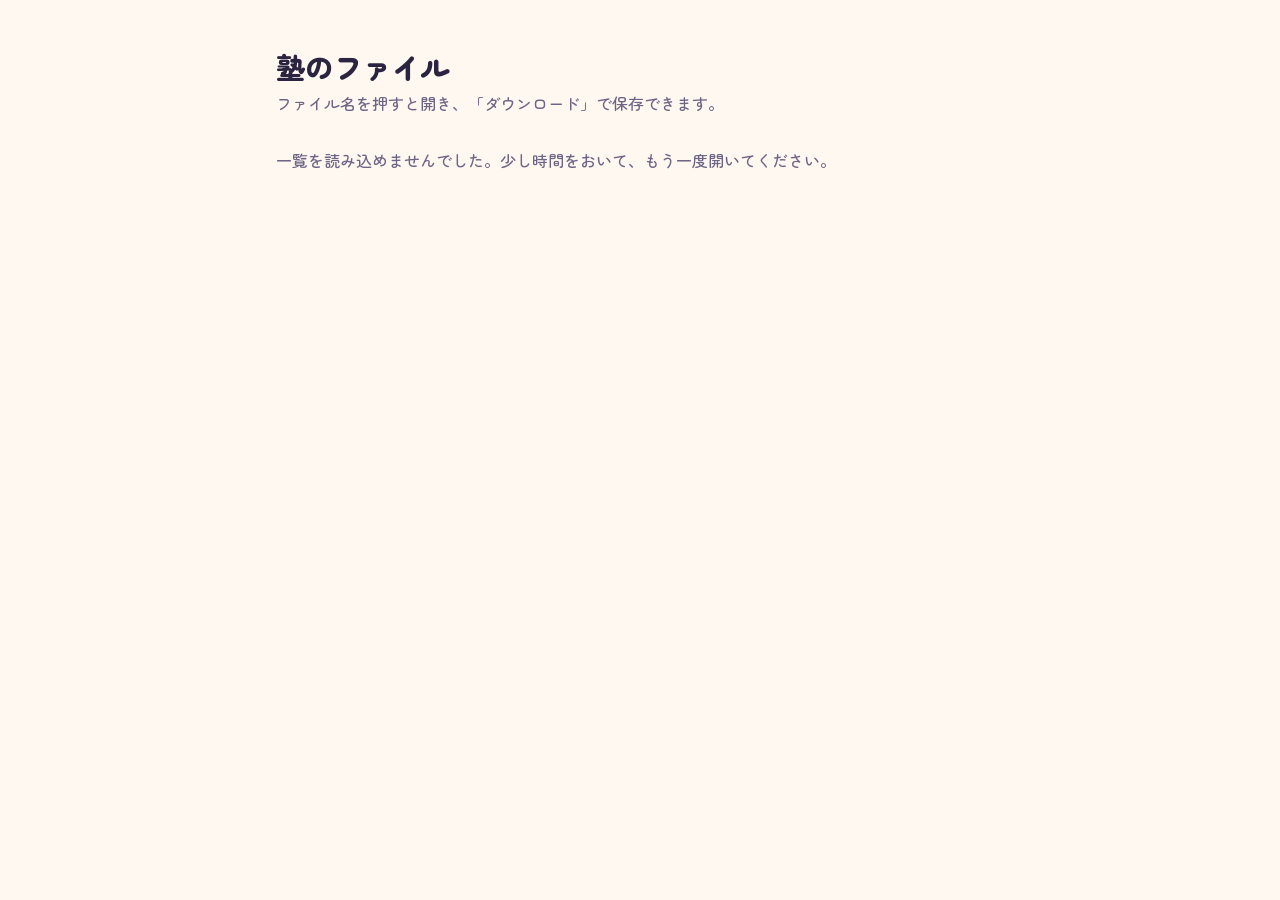
==== juku/index.html @ 22a96cbe "juku フォルダの中身を一覧で見られるページを追加 Co-Authored-By: Claude Opus 5.5 <noreply@anthropic.com> Claude-Session: h" ====
<!doctype html>
<html lang="ja">
<head>
  <meta charset="utf-8">
  <meta name="viewport" content="width=device-width, initial-scale=1">
  <meta name="robots" content="noindex">
  <title>塾のファイル</title>
  <link rel="preconnect" href="https://fonts.googleapis.com">
  <link rel="preconnect" href="https://fonts.gstatic.com" crossorigin>
  <link href="https://fonts.googleapis.com/css2?family=Zen+Maru+Gothic:wght@500;700;900&display=swap" rel="stylesheet">
  <link rel="stylesheet" href="../style.css">
  <style>
    main { max-width: 760px; margin: 0 auto; padding: 48px 16px 80px; }
    h1 { margin: 0 0 4px; font-size: 1.8rem; font-weight: 900; }
    .lead { margin: 0 0 28px; color: var(--muted); }
    .files { list-style: none; margin: 0; padding: 0; display: grid; gap: 10px; }
    .files li {
      display: flex; align-items: center; gap: 12px;
      padding: 14px 16px;
      background: var(--surface);
      border: 1px solid var(--line);
      border-radius: 14px;
      box-shadow: var(--shadow);
    }
    .files .name { flex: 1; min-width: 0; font-weight: 700; text-decoration: none; overflow-wrap: anywhere; }
    .files .name:hover { color: var(--accent); }
    .files .size { color: var(--muted); font-size: 0.85rem; white-space: nowrap; }
    .files .dl {
      padding: 4px 12px; border-radius: 999px;
      background: var(--accent); color: #fff;
      font-size: 0.85rem; font-weight: 700; text-decoration: none; white-space: nowrap;
    }
    .status { color: var(--muted); }
  </style>
</head>
<body>
  <main>
    <h1>塾のファイル</h1>
    <p class="lead">ファイル名を押すと開き、「ダウンロード」で保存できます。</p>
    <p class="status">読み込み中…</p>
    <ul class="files"></ul>
  </main>

  <script>
    // juku フォルダの中身を GitHub から取ってきて一覧にする
    const API = "https://api.github.com/repos/onasu-susu/onasu-susu.github.io/contents/juku?ref=main";
    const list = document.querySelector(".files");
    const status = document.querySelector(".status");

    function size(bytes) {
      if (bytes < 1024) return bytes + " B";
      if (bytes < 1024 * 1024) return (bytes / 1024).toFixed(0) + " KB";
      return (bytes / 1024 / 1024).toFixed(1) + " MB";
    }

    fetch(API)
      .then((r) => {
        if (!r.ok) throw new Error(r.status);
        return r.json();
      })
      .then((items) => {
        const files = items
          .filter((f) => f.type === "file" && !f.name.startsWith(".") && f.name !== "index.html")
          .sort((a, b) => a.name.localeCompare(b.name, "ja", { numeric: true }));

        if (files.length === 0) {
          status.textContent = "まだファイルはありません。";
          return;
        }
        status.hidden = true;

        files.forEach((f) => {
          const href = encodeURIComponent(f.name);
          const li = document.createElement("li");

          const name = document.createElement("a");
          name.className = "name";
          name.href = href;
          name.target = "_blank";
          name.rel = "noopener";
          name.textContent = f.name;

          const s = document.createElement("span");
          s.className = "size";
          s.textContent = size(f.size);

          const dl = document.createElement("a");
          dl.className = "dl";
          dl.href = href;
          dl.download = f.name;
          dl.textContent = "ダウンロード";

          li.append(name, s, dl);
          list.append(li);
        });
      })
      .catch(() => {
        status.textContent = "一覧を読み込めませんでした。少し時間をおいて、もう一度開いてください。";
      });
  </script>
</body>
</html>
---- style.css ----
/* 色（ここを変えるとサイト全体の色が変わります） */
:root {
  --bg: #fff8f0;
  --surface: #ffffff;
  --text: #2b2440;
  --muted: #6d6585;
  --accent: #ff6f91;
  --accent-2: #ffa733;
  --line: #f0e4d8;
  --shot: #1c1b2e;
  --shadow: 0 10px 30px rgba(60, 40, 80, 0.08);
}

@media (prefers-color-scheme: dark) {
  :root {
    --bg: #14131f;
    --surface: #1e1d2e;
    --text: #f1eefa;
    --muted: #aaa3c2;
    --line: #2e2c44;
    --shot: #0f0e19;
    --shadow: 0 10px 30px rgba(0, 0, 0, 0.35);
  }
}

* { box-sizing: border-box; }

html { scroll-behavior: smooth; }

body {
  margin: 0;
  background: var(--bg);
  color: var(--text);
  font-family: "Zen Maru Gothic", "Hiragino Maru Gothic ProN", "Hiragino Sans", sans-serif;
  font-weight: 500;
  line-height: 1.8;
}

img { display: block; max-width: 100%; }

a { color: inherit; }

/* 上のメニュー */
.nav {
  position: sticky;
  top: 0;
  z-index: 10;
  display: flex;
  align-items: center;
  justify-content: space-between;
  gap: 16px;
  padding: 14px clamp(16px, 5vw, 48px);
  background: color-mix(in srgb, var(--bg) 85%, transparent);
  backdrop-filter: blur(8px);
  border-bottom: 1px solid var(--line);
}

.logo {
  font-size: 1.5rem;
  font-weight: 900;
  text-decoration: none;
}
.logo span { color: var(--accent); }

.nav nav { display: flex; gap: clamp(12px, 3vw, 28px); }
.nav nav a {
  text-decoration: none;
  font-weight: 700;
  color: var(--muted);
}
.nav nav a:hover { color: var(--accent); }

/* いちばん上の大きなあいさつ */
.hero {
  position: relative;
  overflow: hidden;
  padding: clamp(64px, 12vw, 140px) clamp(16px, 5vw, 48px) clamp(56px, 10vw, 110px);
  text-align: center;
}

.hello {
  margin: 0;
  font-weight: 700;
  color: var(--accent);
}

h1 {
  margin: 8px 0 16px;
  font-size: clamp(2.2rem, 7vw, 4rem);
  font-weight: 900;
  line-height: 1.3;
}
.pop {
  background: linear-gradient(90deg, var(--accent), var(--accent-2));
  -webkit-background-clip: text;
  background-clip: text;
  color: transparent;
}

.lead {
  max-width: 34em;
  margin: 0 auto 32px;
  color: var(--muted);
}

/* 背景で落ちてくるブロック */
.blocks i {
  position: absolute;
  top: -60px;
  left: var(--x);
  width: 34px;
  height: 34px;
  border-radius: 8px;
  background: var(--c);
  opacity: 0.35;
  animation: fall 9s linear infinite;
  animation-delay: var(--d);
}
@keyframes fall {
  to { transform: translateY(720px) rotate(240deg); }
}
@media (prefers-reduced-motion: reduce) {
  .blocks i { animation: none; display: none; }
  html { scroll-behavior: auto; }
}
.hero > :not(.blocks) { position: relative; }

.button {
  display: inline-block;
  padding: 12px 32px;
  border-radius: 999px;
  background: var(--accent);
  color: #fff;
  font-weight: 700;
  text-decoration: none;
  box-shadow: 0 6px 0 color-mix(in srgb, var(--accent) 60%, #000);
  transition: transform 0.1s, box-shadow 0.1s;
}
.button:hover { transform: translateY(2px); box-shadow: 0 4px 0 color-mix(in srgb, var(--accent) 60%, #000); }

/* 見出しと区切り */
.section {
  max-width: 1120px;
  margin: 0 auto;
  padding: clamp(48px, 8vw, 88px) clamp(16px, 5vw, 48px);
}

h2 {
  margin: 0 0 32px;
  font-size: clamp(1.6rem, 4vw, 2.2rem);
  font-weight: 900;
}
h2::after {
  content: "";
  display: block;
  width: 48px;
  height: 6px;
  margin-top: 8px;
  border-radius: 3px;
  background: linear-gradient(90deg, var(--accent), var(--accent-2));
}

/* 作品のカード */
.works {
  display: grid;
  grid-template-columns: repeat(auto-fill, minmax(300px, 1fr));
  gap: 24px;
}

.card {
  display: flex;
  flex-direction: column;
  background: var(--surface);
  border: 1px solid var(--line);
  border-radius: 20px;
  overflow: hidden;
  box-shadow: var(--shadow);
  transition: transform 0.2s;
}
.card:hover { transform: translateY(-4px); }

.shot {
  aspect-ratio: 16 / 10;
  background: var(--shot);
  overflow: hidden;
}
.shot img { width: 100%; height: 100%; }
.shot-cover img { object-fit: cover; }
.shot-tall img { object-fit: contain; }
.shot-icon { display: grid; place-items: center; background: #2a2340; }
.shot-icon img { width: 55%; height: auto; }

.body { padding: 20px 22px 24px; }

h3 {
  margin: 0 0 8px;
  font-size: 1.25rem;
  font-weight: 900;
}

.body p {
  margin: 0 0 16px;
  font-size: 0.95rem;
  color: var(--muted);
}

.tags {
  display: flex;
  flex-wrap: wrap;
  gap: 8px;
  margin: 0;
  padding: 0;
  list-style: none;
}
.tags li {
  padding: 2px 12px;
  border-radius: 999px;
  background: color-mix(in srgb, var(--accent) 14%, transparent);
  color: var(--accent);
  font-size: 0.8rem;
  font-weight: 700;
}
.tags.big li { font-size: 0.95rem; padding: 4px 16px; }

/* じこしょうかい */
.about-box {
  padding: clamp(20px, 4vw, 36px);
  background: var(--surface);
  border: 1px solid var(--line);
  border-radius: 20px;
  box-shadow: var(--shadow);
}
.about-box p { margin-top: 0; }
.about-box h3 { margin-top: 24px; font-size: 1.05rem; }

/* れんらく */
.contact { text-align: center; }
.contact h2::after { margin-left: auto; margin-right: auto; }
.contact p { color: var(--muted); margin: 0 0 24px; }

footer {
  padding: 32px 16px;
  text-align: center;
  color: var(--muted);
  font-size: 0.85rem;
  border-top: 1px solid var(--line);
}

/* スマホ */
@media (max-width: 520px) {
  .nav nav { gap: 12px; font-size: 0.9rem; }
  .works { grid-template-columns: 1fr; }
}

/* ---------- ここから下は、プロフィール・写真・音楽などのページ用 ---------- */

/* 名前の下の英語 */
h1 .en {
  display: block;
  margin-top: 4px;
  font-size: 0.42em;
  font-weight: 700;
  letter-spacing: 0.08em;
  color: var(--accent);
}

/* 肩書き */
.roles {
  display: flex;
  flex-wrap: wrap;
  justify-content: center;
  gap: 8px;
  margin: -12px auto 32px;
  padding: 0;
  list-style: none;
}
.roles li {
  padding: 4px 14px;
  border: 2px solid var(--line);
  border-radius: 999px;
  background: var(--surface);
  font-size: 0.9rem;
  font-weight: 700;
}

.intro {
  max-width: 46em;
  margin: -12px 0 28px;
  color: var(--muted);
}

/* プロフィール */
.profile {
  display: grid;
  grid-template-columns: 1.4fr 1fr;
  gap: 24px;
  align-items: stretch;
}
.profile-card {
  padding: clamp(20px, 4vw, 32px);
  background: var(--surface);
  border: 1px solid var(--line);
  border-radius: 20px;
  box-shadow: var(--shadow);
}
.profile dl {
  display: grid;
  grid-template-columns: auto 1fr;
  gap: 12px 20px;
  margin: 0;
}

/* 自分の写真（インスタのアイコンのような丸） */
.me {
  display: flex;
  align-items: center;
  gap: 20px;
  margin-bottom: 24px;
  padding-bottom: 24px;
  border-bottom: 1px dashed var(--line);
}
.avatar {
  flex: none;
  width: clamp(96px, 18vw, 132px);
  aspect-ratio: 1;
  padding: 4px;
  border-radius: 50%;
  background: conic-gradient(from 200deg, var(--accent), var(--accent-2), #66e0b3, #5aa9ff, #b36bff, var(--accent));
}
.avatar img {
  width: 100%;
  height: 100%;
  object-fit: cover;
  border-radius: 50%;
  border: 4px solid var(--surface);
}
.me-name { margin: 0; font-size: clamp(1.4rem, 3vw, 1.8rem); font-weight: 900; line-height: 1.3; }
.me-sub { margin: 0 0 6px; color: var(--muted); font-weight: 700; }
.me-insta {
  display: inline-block;
  padding: 2px 12px;
  border-radius: 999px;
  background: color-mix(in srgb, var(--accent) 14%, transparent);
  color: var(--accent);
  font-size: 0.85rem;
  font-weight: 700;
  text-decoration: none;
}
.profile dt { font-weight: 900; color: var(--accent); }
.profile dd { margin: 0; }
.stats {
  display: grid;
  grid-template-columns: repeat(3, 1fr);
  gap: 12px;
}
.stats div {
  display: flex;
  flex-direction: column;
  align-items: center;
  justify-content: center;
  padding: 16px 8px;
  background: var(--surface);
  border: 1px solid var(--line);
  border-radius: 20px;
  box-shadow: var(--shadow);
  text-align: center;
}
.stats b {
  font-size: clamp(2rem, 5vw, 2.8rem);
  font-weight: 900;
  line-height: 1.1;
  background: linear-gradient(90deg, var(--accent), var(--accent-2));
  -webkit-background-clip: text;
  background-clip: text;
  color: transparent;
}
.stats span { font-size: 0.8rem; color: var(--muted); line-height: 1.4; }

/* 写真 */
.filters {
  display: flex;
  flex-wrap: wrap;
  gap: 8px;
  margin-bottom: 20px;
}
.filters button {
  padding: 6px 16px;
  border: 2px solid var(--line);
  border-radius: 999px;
  background: var(--surface);
  color: var(--text);
  font: inherit;
  font-size: 0.9rem;
  font-weight: 700;
  cursor: pointer;
}
.filters button.on {
  border-color: var(--accent);
  background: var(--accent);
  color: #fff;
}

.gallery {
  columns: 3 260px;
  column-gap: 14px;
}
.gallery figure {
  position: relative;
  margin: 0 0 14px;
  break-inside: avoid;
  border-radius: 16px;
  overflow: hidden;
  cursor: zoom-in;
  box-shadow: var(--shadow);
}
.gallery figure[hidden] { display: none; }
.gallery img { width: 100%; height: auto; transition: transform 0.3s; }
.gallery figure:hover img { transform: scale(1.04); }
.gallery figcaption {
  position: absolute;
  left: 10px;
  bottom: 10px;
  padding: 2px 10px;
  border-radius: 999px;
  background: rgba(0, 0, 0, 0.55);
  color: #fff;
  font-size: 0.8rem;
  font-weight: 700;
}
.more { margin-top: 12px; text-align: right; }
.more a { color: var(--accent); font-weight: 700; }

/* 写真を大きく見る画面 */
.viewer {
  position: fixed;
  inset: 0;
  z-index: 50;
  display: flex;
  align-items: center;
  justify-content: center;
  gap: 8px;
  padding: 16px;
  background: rgba(10, 8, 20, 0.92);
}
.viewer[hidden] { display: none; }
.viewer figure { margin: 0; text-align: center; }
.viewer img { max-width: min(1200px, 84vw); max-height: 80vh; border-radius: 12px; }
.viewer figcaption { margin-top: 10px; color: #fff; font-weight: 700; }
.viewer button {
  border: 0;
  background: rgba(255, 255, 255, 0.12);
  color: #fff;
  font-size: 2rem;
  line-height: 1;
  width: 48px;
  height: 48px;
  border-radius: 50%;
  cursor: pointer;
  flex: none;
}
.viewer .close { position: absolute; top: 16px; right: 16px; }

/* 音楽 */
.music {
  display: grid;
  grid-template-columns: 280px 1fr;
  gap: 24px;
}
.music-info, .songs, .dev, .study-card {
  background: var(--surface);
  border: 1px solid var(--line);
  border-radius: 20px;
  box-shadow: var(--shadow);
}
.music-info { padding: 24px; }
.big-number b {
  font-size: 4rem;
  font-weight: 900;
  line-height: 1;
  background: linear-gradient(90deg, var(--accent), var(--accent-2));
  -webkit-background-clip: text;
  background-clip: text;
  color: transparent;
}
.big-number span { margin-left: 6px; font-weight: 700; }
.music-info .tags { margin: 16px 0; }
.note { margin: 0; font-size: 0.9rem; color: var(--muted); }
.songs {
  columns: 3 180px;
  column-gap: 20px;
  margin: 0;
  padding: 20px 24px;
  list-style: none;
}
.songs li {
  padding: 4px 0 4px 18px;
  position: relative;
  font-size: 0.92rem;
  break-inside: avoid;
}
.songs li::before {
  content: "♪";
  position: absolute;
  left: 0;
  color: var(--accent);
}

/* 開発 */
.dev {
  display: grid;
  grid-template-columns: 1.2fr 1fr;
  gap: 24px;
  padding: clamp(20px, 4vw, 32px);
}
.dev p { color: var(--muted); }
.flow {
  margin: 0;
  padding: 0;
  list-style: none;
  counter-reset: step;
}
.flow li {
  position: relative;
  padding: 10px 12px 10px 52px;
  margin-bottom: 10px;
  border-radius: 14px;
  background: color-mix(in srgb, var(--accent) 8%, transparent);
  counter-increment: step;
}
.flow li::before {
  content: counter(step);
  position: absolute;
  left: 12px;
  top: 50%;
  transform: translateY(-50%);
  width: 28px;
  height: 28px;
  border-radius: 50%;
  background: linear-gradient(135deg, var(--accent), var(--accent-2));
  color: #fff;
  font-weight: 900;
  display: grid;
  place-items: center;
}
.flow b { display: block; }
.flow span { font-size: 0.85rem; color: var(--muted); }

/* 学び */
.study {
  display: grid;
  grid-template-columns: repeat(auto-fill, minmax(260px, 1fr));
  gap: 20px;
}
.study-card { padding: 22px; }
.study-card p { color: var(--muted); font-size: 0.93rem; }

/* れんらく */
.links {
  display: flex;
  flex-wrap: wrap;
  justify-content: center;
  gap: 16px;
}
.button.sub {
  background: var(--surface);
  color: var(--text);
  border: 2px solid var(--line);
  box-shadow: 0 6px 0 var(--line);
}

/* タブレット・スマホ */
@media (max-width: 860px) {
  .profile, .music, .dev { grid-template-columns: 1fr; }
}
@media (max-width: 720px) {
  .nav { flex-wrap: wrap; row-gap: 6px; }
  .nav nav {
    width: 100%;
    overflow-x: auto;
    gap: 16px;
    padding-bottom: 4px;
    white-space: nowrap;
    scrollbar-width: none;
  }
  .nav nav::-webkit-scrollbar { display: none; }
  .viewer { padding: 8px; }
  .viewer .prev, .viewer .next { display: none; }
  .viewer img { max-width: 94vw; }
}
@media (max-width: 520px) {
  .stats span { font-size: 0.72rem; }
  .gallery { columns: 2; column-gap: 10px; }
  .gallery figure { margin-bottom: 10px; border-radius: 12px; }
}

.button.shop { margin-top: 16px; padding: 8px 24px; font-size: 0.95rem; }

/* パソコンでは、数字のカードをプロフィールの横にたてに並べる */
@media (min-width: 861px) {
  .stats { grid-template-columns: 1fr; grid-template-rows: repeat(3, 1fr); }
  .stats div { flex-direction: row; gap: 14px; justify-content: flex-start; padding: 12px 28px; text-align: left; }
  .stats b { min-width: 2.2em; text-align: right; }
  .stats span { font-size: 0.95rem; }
  .stats span br { display: none; }
}
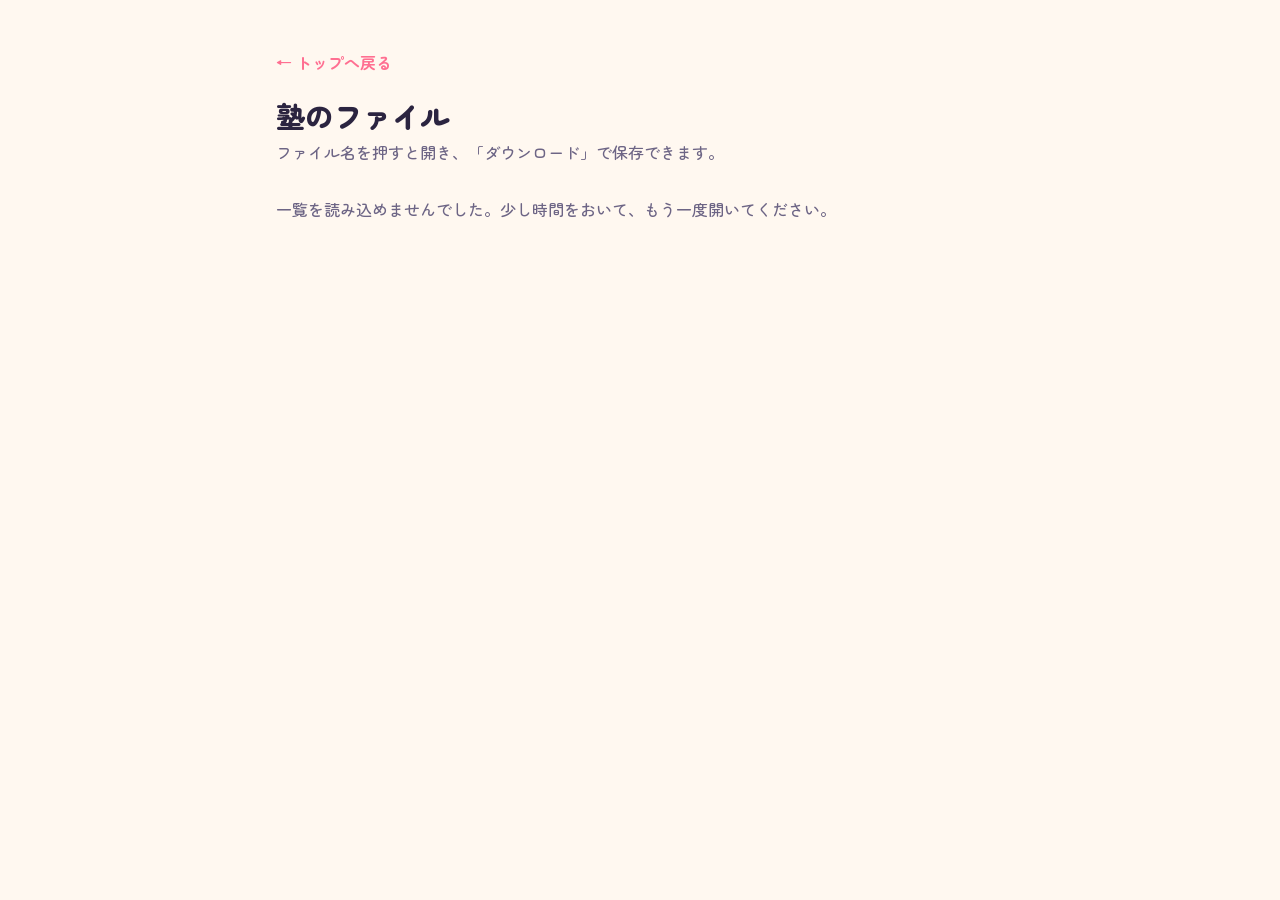
==== commit 56818bde: "トップページに塾のファイルへのリンクを追加 Co-Authored-By: Claude Opus 5.5 <noreply@anthropic.com> Claude-Session: https:" ====
--- a/juku/index.html
+++ b/juku/index.html
@@ -31,10 +31,12 @@
       font-size: 0.85rem; font-weight: 700; text-decoration: none; white-space: nowrap;
     }
     .status { color: var(--muted); }
+    .back { display: inline-block; margin-bottom: 20px; color: var(--accent); font-weight: 700; text-decoration: none; }
   </style>
 </head>
 <body>
   <main>
+    <a class="back" href="../">← トップへ戻る</a>
     <h1>塾のファイル</h1>
     <p class="lead">ファイル名を押すと開き、「ダウンロード」で保存できます。</p>
     <p class="status">読み込み中…</p>
--- a/style.css
+++ b/style.css
@@ -603,3 +603,18 @@
   .stats span { font-size: 0.95rem; }
   .stats span br { display: none; }
 }
+
+/* 塾のファイル */
+.juku-link {
+  display: flex;
+  align-items: center;
+  gap: 18px;
+  text-decoration: none;
+  transition: transform 0.2s;
+}
+.juku-link:hover { transform: translateY(-4px); }
+.juku-icon { font-size: 2.2rem; }
+.juku-text { flex: 1; }
+.juku-text b { display: block; font-size: 1.15rem; font-weight: 900; }
+.juku-text span { color: var(--muted); font-size: 0.93rem; }
+.juku-arrow { font-size: 1.6rem; font-weight: 900; color: var(--accent); }
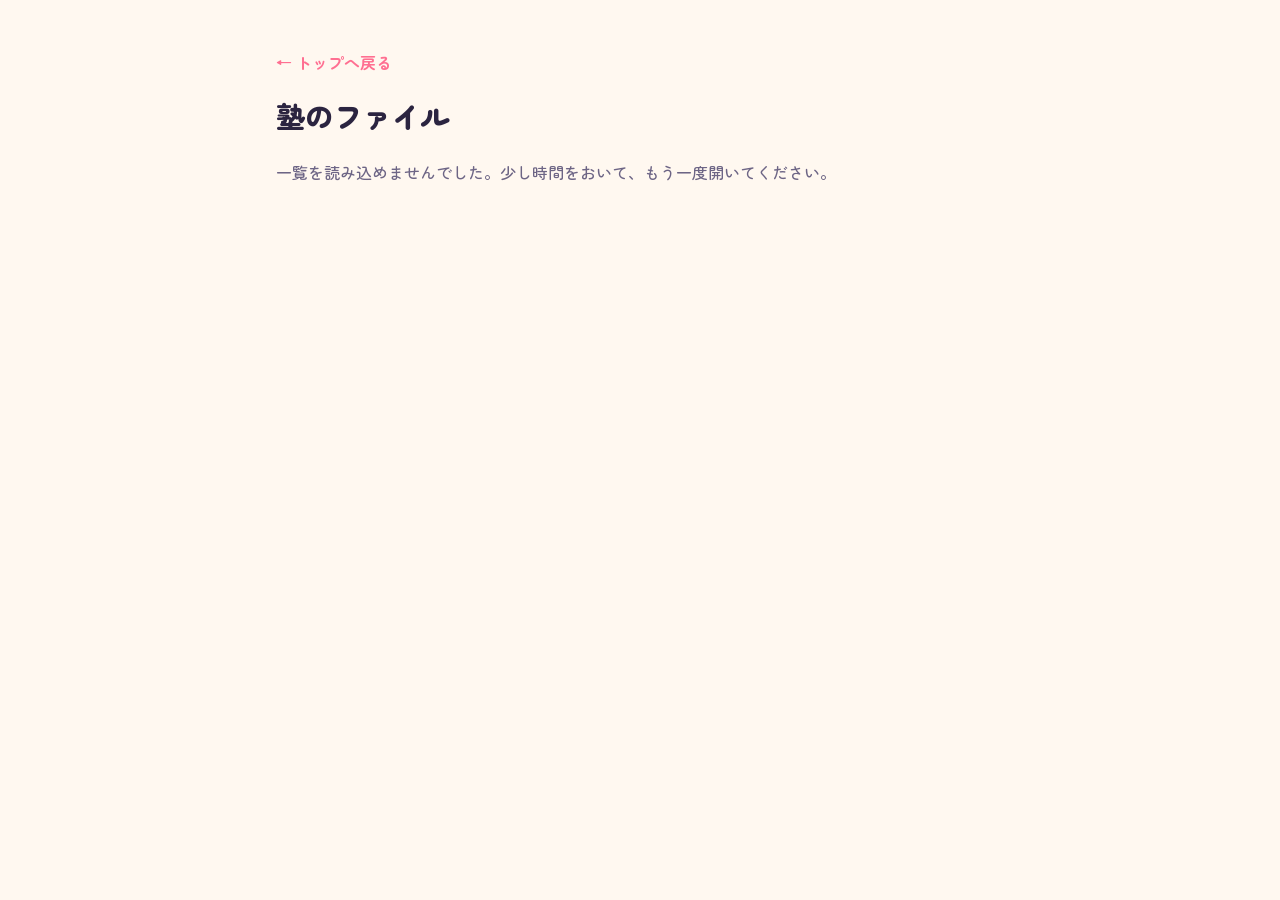
==== commit 15b4c2ae: "塾のファイルの説明文を短くして、スマホでの表示崩れをなくす Co-Authored-By: Claude Opus 5.5 <noreply@anthropic.com> Claude-Session" ====
--- a/juku/index.html
+++ b/juku/index.html
@@ -11,8 +11,7 @@
   <link rel="stylesheet" href="../style.css">
   <style>
     main { max-width: 760px; margin: 0 auto; padding: 48px 16px 80px; }
-    h1 { margin: 0 0 4px; font-size: 1.8rem; font-weight: 900; }
-    .lead { margin: 0 0 28px; color: var(--muted); }
+    h1 { margin: 0 0 24px; font-size: 1.8rem; font-weight: 900; }
     .files { list-style: none; margin: 0; padding: 0; display: grid; gap: 10px; }
     .files li {
       display: flex; align-items: center; gap: 12px;
@@ -38,7 +37,6 @@
   <main>
     <a class="back" href="../">← トップへ戻る</a>
     <h1>塾のファイル</h1>
-    <p class="lead">ファイル名を押すと開き、「ダウンロード」で保存できます。</p>
     <p class="status">読み込み中…</p>
     <ul class="files"></ul>
   </main>
--- a/style.css
+++ b/style.css
@@ -616,5 +616,4 @@
 .juku-icon { font-size: 2.2rem; }
 .juku-text { flex: 1; }
 .juku-text b { display: block; font-size: 1.15rem; font-weight: 900; }
-.juku-text span { color: var(--muted); font-size: 0.93rem; }
 .juku-arrow { font-size: 1.6rem; font-weight: 900; color: var(--accent); }
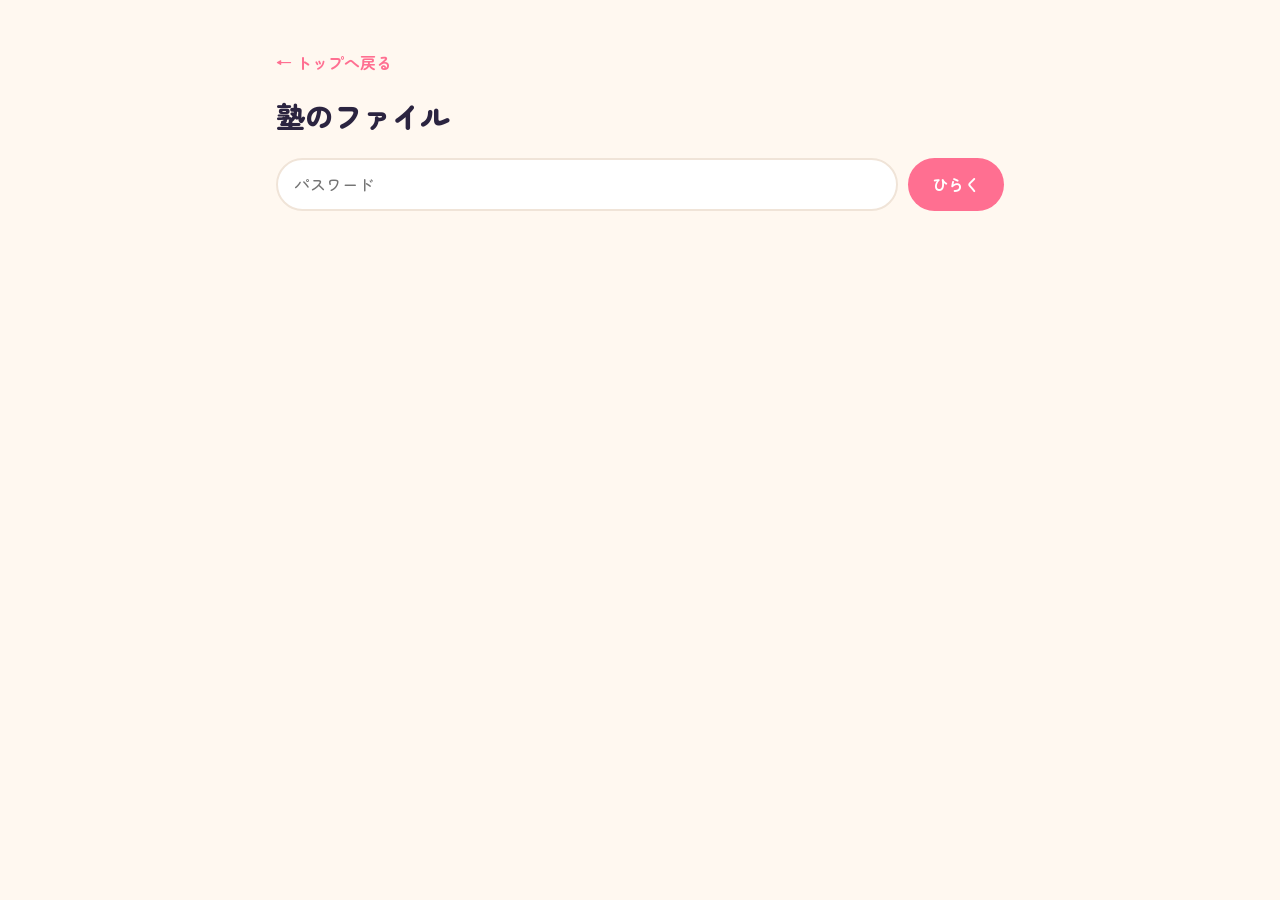
==== commit 0ae25fd3: "塾のファイルをパスワードで守る：PDF を暗号化して置き、ページでパスワードを入れると一覧が開くようにする juku/juku.py で PDF を暗号化（PBKDF2-SHA256 + AES-GC" ====
--- a/juku/index.html
+++ b/juku/index.html
@@ -12,6 +12,22 @@
   <style>
     main { max-width: 760px; margin: 0 auto; padding: 48px 16px 80px; }
     h1 { margin: 0 0 24px; font-size: 1.8rem; font-weight: 900; }
+    .lock { display: flex; flex-wrap: wrap; gap: 10px; }
+    .lock[hidden] { display: none; }
+    .lock input {
+      flex: 1; min-width: 0;
+      padding: 10px 16px;
+      border: 2px solid var(--line); border-radius: 999px;
+      background: var(--surface); color: var(--text);
+      font: inherit;
+    }
+    .lock input:focus { outline: none; border-color: var(--accent); }
+    .lock button {
+      padding: 10px 24px; border: 0; border-radius: 999px;
+      background: var(--accent); color: #fff;
+      font: inherit; font-weight: 700; cursor: pointer;
+    }
+    .lock button:disabled { opacity: 0.6; cursor: wait; }
     .files { list-style: none; margin: 0; padding: 0; display: grid; gap: 10px; }
     .files li {
       display: flex; align-items: center; gap: 12px;
@@ -21,13 +37,16 @@
       border-radius: 14px;
       box-shadow: var(--shadow);
     }
-    .files .name { flex: 1; min-width: 0; font-weight: 700; text-decoration: none; overflow-wrap: anywhere; }
+    .files .name {
+      flex: 1; min-width: 0; padding: 0; border: 0; background: none; color: inherit;
+      font: inherit; font-weight: 700; text-align: left; cursor: pointer; overflow-wrap: anywhere;
+    }
     .files .name:hover { color: var(--accent); }
     .files .size { color: var(--muted); font-size: 0.85rem; white-space: nowrap; }
     .files .dl {
-      padding: 4px 12px; border-radius: 999px;
+      padding: 4px 12px; border: 0; border-radius: 999px;
       background: var(--accent); color: #fff;
-      font-size: 0.85rem; font-weight: 700; text-decoration: none; white-space: nowrap;
+      font: inherit; font-size: 0.85rem; font-weight: 700; white-space: nowrap; cursor: pointer;
     }
     .status { color: var(--muted); }
     .back { display: inline-block; margin-bottom: 20px; color: var(--accent); font-weight: 700; text-decoration: none; }
@@ -37,66 +56,143 @@
   <main>
     <a class="back" href="../">← トップへ戻る</a>
     <h1>塾のファイル</h1>
-    <p class="status">読み込み中…</p>
+    <form class="lock">
+      <input type="password" placeholder="パスワード" aria-label="パスワード" autocomplete="off" required>
+      <button>ひらく</button>
+    </form>
+    <p class="status" hidden></p>
     <ul class="files"></ul>
   </main>
 
   <script>
-    // juku フォルダの中身を GitHub から取ってきて一覧にする
-    const API = "https://api.github.com/repos/onasu-susu/onasu-susu.github.io/contents/juku?ref=main";
+    // ファイルは juku.py で暗号化して data/ に置いてある。
+    // パスワードから鍵を作り、一覧（vault.json）とファイルをブラウザの中で元に戻す。
+    const form = document.querySelector(".lock");
+    const input = form.querySelector("input");
+    const button = form.querySelector("button");
     const list = document.querySelector(".files");
     const status = document.querySelector(".status");
+    let key;
 
-    function size(bytes) {
-      if (bytes < 1024) return bytes + " B";
-      if (bytes < 1024 * 1024) return (bytes / 1024).toFixed(0) + " KB";
-      return (bytes / 1024 / 1024).toFixed(1) + " MB";
+    const bytes = (b64) => Uint8Array.from(atob(b64), (c) => c.charCodeAt(0));
+    const fresh = (path) => fetch(path + "?t=" + Date.now(), { cache: "no-store" });
+
+    function say(text) {
+      status.textContent = text;
+      status.hidden = !text;
     }
 
-    fetch(API)
-      .then((r) => {
-        if (!r.ok) throw new Error(r.status);
-        return r.json();
-      })
-      .then((items) => {
-        const files = items
-          .filter((f) => f.type === "file" && !f.name.startsWith(".") && f.name !== "index.html")
-          .sort((a, b) => a.name.localeCompare(b.name, "ja", { numeric: true }));
+    function size(n) {
+      if (n < 1024) return n + " B";
+      if (n < 1024 * 1024) return (n / 1024).toFixed(0) + " KB";
+      return (n / 1024 / 1024).toFixed(1) + " MB";
+    }
 
-        if (files.length === 0) {
-          status.textContent = "まだファイルはありません。";
-          return;
-        }
-        status.hidden = true;
+    async function deriveKey(password, salt, iterations) {
+      const base = await crypto.subtle.importKey("raw", new TextEncoder().encode(password), "PBKDF2", false, ["deriveKey"]);
+      return crypto.subtle.deriveKey(
+        { name: "PBKDF2", hash: "SHA-256", salt, iterations },
+        base, { name: "AES-GCM", length: 256 }, false, ["decrypt"]
+      );
+    }
 
-        files.forEach((f) => {
-          const href = encodeURIComponent(f.name);
+    const decrypt = (iv, data) => crypto.subtle.decrypt({ name: "AES-GCM", iv }, key, data);
+
+    async function getFile(f) {
+      const res = await fresh("data/" + f.id + ".bin");
+      if (!res.ok) throw new Error(res.status);
+      const buf = new Uint8Array(await res.arrayBuffer());
+      const plain = await decrypt(buf.slice(0, 12), buf.slice(12));
+      const type = /\.pdf$/i.test(f.name) ? "application/pdf" : "application/octet-stream";
+      return URL.createObjectURL(new Blob([plain], { type }));
+    }
+
+    async function openFile(f) {
+      // ポップアップブロックされないよう、先に新しいタブを開いておく
+      const tab = window.open("", "_blank");
+      try {
+        const url = await getFile(f);
+        if (tab) tab.location = url;
+        else saveFile(f, url);
+      } catch {
+        if (tab) tab.close();
+        say("ファイルを開けませんでした。少し時間をおいて、もう一度ためしてください。");
+      }
+    }
+
+    async function saveFile(f, url) {
+      try {
+        const a = document.createElement("a");
+        a.href = url || (await getFile(f));
+        a.download = f.name;
+        document.body.append(a);
+        a.click();
+        a.remove();
+      } catch {
+        say("ファイルを保存できませんでした。少し時間をおいて、もう一度ためしてください。");
+      }
+    }
+
+    function show(files) {
+      form.hidden = true;
+      if (files.length === 0) {
+        say("まだファイルはありません。");
+        return;
+      }
+      say("");
+      files
+        .sort((a, b) => a.name.localeCompare(b.name, "ja", { numeric: true }))
+        .forEach((f) => {
           const li = document.createElement("li");
 
-          const name = document.createElement("a");
+          const name = document.createElement("button");
           name.className = "name";
-          name.href = href;
-          name.target = "_blank";
-          name.rel = "noopener";
           name.textContent = f.name;
+          name.addEventListener("click", () => openFile(f));
 
           const s = document.createElement("span");
           s.className = "size";
           s.textContent = size(f.size);
 
-          const dl = document.createElement("a");
+          const dl = document.createElement("button");
           dl.className = "dl";
-          dl.href = href;
-          dl.download = f.name;
           dl.textContent = "ダウンロード";
+          dl.addEventListener("click", () => saveFile(f));
 
           li.append(name, s, dl);
           list.append(li);
         });
-      })
-      .catch(() => {
-        status.textContent = "一覧を読み込めませんでした。少し時間をおいて、もう一度開いてください。";
-      });
+    }
+
+    form.addEventListener("submit", async (e) => {
+      e.preventDefault();
+      button.disabled = true;
+      say("確認しています…");
+      try {
+        const res = await fresh("data/vault.json");
+        if (res.status === 404) {
+          say("まだファイルはありません。");
+          return;
+        }
+        if (!res.ok) throw new Error(res.status);
+        const vault = await res.json();
+        key = await deriveKey(input.value, bytes(vault.salt), vault.iterations);
+        let files;
+        try {
+          files = JSON.parse(new TextDecoder().decode(await decrypt(bytes(vault.iv), bytes(vault.data))));
+        } catch {
+          say("パスワードがちがいます。");
+          input.select();
+          return;
+        }
+        input.value = "";
+        show(files);
+      } catch {
+        say("読み込めませんでした。少し時間をおいて、もう一度ためしてください。");
+      } finally {
+        button.disabled = false;
+      }
+    });
   </script>
 </body>
 </html>
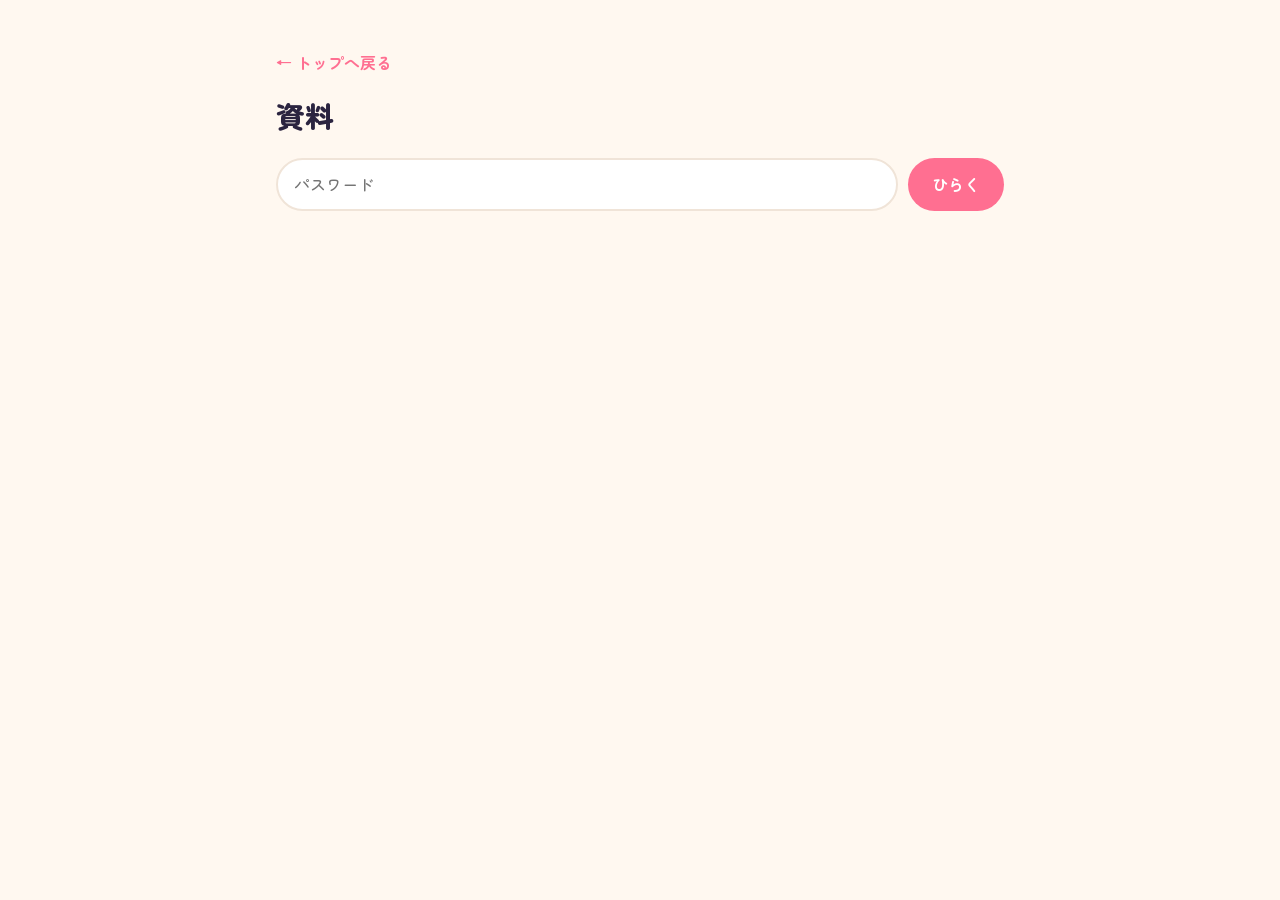
==== commit 015d025d: "「塾のファイル」を「資料」に名前を変え、フォルダで整理できるようにする - juku/ を shiryo/ に移し、juku.py を shiryo.py に。前の juku/ のアドレスは shir" ====
--- a/juku/index.html
+++ b/juku/index.html
@@ -2,197 +2,13 @@
 <html lang="ja">
 <head>
   <meta charset="utf-8">
-  <meta name="viewport" content="width=device-width, initial-scale=1">
   <meta name="robots" content="noindex">
-  <title>塾のファイル</title>
-  <link rel="preconnect" href="https://fonts.googleapis.com">
-  <link rel="preconnect" href="https://fonts.gstatic.com" crossorigin>
-  <link href="https://fonts.googleapis.com/css2?family=Zen+Maru+Gothic:wght@500;700;900&display=swap" rel="stylesheet">
-  <link rel="stylesheet" href="../style.css">
-  <style>
-    main { max-width: 760px; margin: 0 auto; padding: 48px 16px 80px; }
-    h1 { margin: 0 0 24px; font-size: 1.8rem; font-weight: 900; }
-    .lock { display: flex; flex-wrap: wrap; gap: 10px; }
-    .lock[hidden] { display: none; }
-    .lock input {
-      flex: 1; min-width: 0;
-      padding: 10px 16px;
-      border: 2px solid var(--line); border-radius: 999px;
-      background: var(--surface); color: var(--text);
-      font: inherit;
-    }
-    .lock input:focus { outline: none; border-color: var(--accent); }
-    .lock button {
-      padding: 10px 24px; border: 0; border-radius: 999px;
-      background: var(--accent); color: #fff;
-      font: inherit; font-weight: 700; cursor: pointer;
-    }
-    .lock button:disabled { opacity: 0.6; cursor: wait; }
-    .files { list-style: none; margin: 0; padding: 0; display: grid; gap: 10px; }
-    .files li {
-      display: flex; align-items: center; gap: 12px;
-      padding: 14px 16px;
-      background: var(--surface);
-      border: 1px solid var(--line);
-      border-radius: 14px;
-      box-shadow: var(--shadow);
-    }
-    .files .name {
-      flex: 1; min-width: 0; padding: 0; border: 0; background: none; color: inherit;
-      font: inherit; font-weight: 700; text-align: left; cursor: pointer; overflow-wrap: anywhere;
-    }
-    .files .name:hover { color: var(--accent); }
-    .files .size { color: var(--muted); font-size: 0.85rem; white-space: nowrap; }
-    .files .dl {
-      padding: 4px 12px; border: 0; border-radius: 999px;
-      background: var(--accent); color: #fff;
-      font: inherit; font-size: 0.85rem; font-weight: 700; white-space: nowrap; cursor: pointer;
-    }
-    .status { color: var(--muted); }
-    .back { display: inline-block; margin-bottom: 20px; color: var(--accent); font-weight: 700; text-decoration: none; }
-  </style>
+  <title>資料</title>
+  <!-- 「塾のファイル」は「資料」に名前が変わりました。前のアドレスで開いたときは、新しいページへ移動する -->
+  <meta http-equiv="refresh" content="0; url=../shiryo/">
+  <script>location.replace("../shiryo/" + location.hash);</script>
 </head>
 <body>
-  <main>
-    <a class="back" href="../">← トップへ戻る</a>
-    <h1>塾のファイル</h1>
-    <form class="lock">
-      <input type="password" placeholder="パスワード" aria-label="パスワード" autocomplete="off" required>
-      <button>ひらく</button>
-    </form>
-    <p class="status" hidden></p>
-    <ul class="files"></ul>
-  </main>
-
-  <script>
-    // ファイルは juku.py で暗号化して data/ に置いてある。
-    // パスワードから鍵を作り、一覧（vault.json）とファイルをブラウザの中で元に戻す。
-    const form = document.querySelector(".lock");
-    const input = form.querySelector("input");
-    const button = form.querySelector("button");
-    const list = document.querySelector(".files");
-    const status = document.querySelector(".status");
-    let key;
-
-    const bytes = (b64) => Uint8Array.from(atob(b64), (c) => c.charCodeAt(0));
-    const fresh = (path) => fetch(path + "?t=" + Date.now(), { cache: "no-store" });
-
-    function say(text) {
-      status.textContent = text;
-      status.hidden = !text;
-    }
-
-    function size(n) {
-      if (n < 1024) return n + " B";
-      if (n < 1024 * 1024) return (n / 1024).toFixed(0) + " KB";
-      return (n / 1024 / 1024).toFixed(1) + " MB";
-    }
-
-    async function deriveKey(password, salt, iterations) {
-      const base = await crypto.subtle.importKey("raw", new TextEncoder().encode(password), "PBKDF2", false, ["deriveKey"]);
-      return crypto.subtle.deriveKey(
-        { name: "PBKDF2", hash: "SHA-256", salt, iterations },
-        base, { name: "AES-GCM", length: 256 }, false, ["decrypt"]
-      );
-    }
-
-    const decrypt = (iv, data) => crypto.subtle.decrypt({ name: "AES-GCM", iv }, key, data);
-
-    async function getFile(f) {
-      const res = await fresh("data/" + f.id + ".bin");
-      if (!res.ok) throw new Error(res.status);
-      const buf = new Uint8Array(await res.arrayBuffer());
-      const plain = await decrypt(buf.slice(0, 12), buf.slice(12));
-      const type = /\.pdf$/i.test(f.name) ? "application/pdf" : "application/octet-stream";
-      return URL.createObjectURL(new Blob([plain], { type }));
-    }
-
-    async function openFile(f) {
-      // ポップアップブロックされないよう、先に新しいタブを開いておく
-      const tab = window.open("", "_blank");
-      try {
-        const url = await getFile(f);
-        if (tab) tab.location = url;
-        else saveFile(f, url);
-      } catch {
-        if (tab) tab.close();
-        say("ファイルを開けませんでした。少し時間をおいて、もう一度ためしてください。");
-      }
-    }
-
-    async function saveFile(f, url) {
-      try {
-        const a = document.createElement("a");
-        a.href = url || (await getFile(f));
-        a.download = f.name;
-        document.body.append(a);
-        a.click();
-        a.remove();
-      } catch {
-        say("ファイルを保存できませんでした。少し時間をおいて、もう一度ためしてください。");
-      }
-    }
-
-    function show(files) {
-      form.hidden = true;
-      if (files.length === 0) {
-        say("まだファイルはありません。");
-        return;
-      }
-      say("");
-      files
-        .sort((a, b) => a.name.localeCompare(b.name, "ja", { numeric: true }))
-        .forEach((f) => {
-          const li = document.createElement("li");
-
-          const name = document.createElement("button");
-          name.className = "name";
-          name.textContent = f.name;
-          name.addEventListener("click", () => openFile(f));
-
-          const s = document.createElement("span");
-          s.className = "size";
-          s.textContent = size(f.size);
-
-          const dl = document.createElement("button");
-          dl.className = "dl";
-          dl.textContent = "ダウンロード";
-          dl.addEventListener("click", () => saveFile(f));
-
-          li.append(name, s, dl);
-          list.append(li);
-        });
-    }
-
-    form.addEventListener("submit", async (e) => {
-      e.preventDefault();
-      button.disabled = true;
-      say("確認しています…");
-      try {
-        const res = await fresh("data/vault.json");
-        if (res.status === 404) {
-          say("まだファイルはありません。");
-          return;
-        }
-        if (!res.ok) throw new Error(res.status);
-        const vault = await res.json();
-        key = await deriveKey(input.value, bytes(vault.salt), vault.iterations);
-        let files;
-        try {
-          files = JSON.parse(new TextDecoder().decode(await decrypt(bytes(vault.iv), bytes(vault.data))));
-        } catch {
-          say("パスワードがちがいます。");
-          input.select();
-          return;
-        }
-        input.value = "";
-        show(files);
-      } catch {
-        say("読み込めませんでした。少し時間をおいて、もう一度ためしてください。");
-      } finally {
-        button.disabled = false;
-      }
-    });
-  </script>
+  <p><a href="../shiryo/">資料のページへ移動しました</a></p>
 </body>
 </html>
